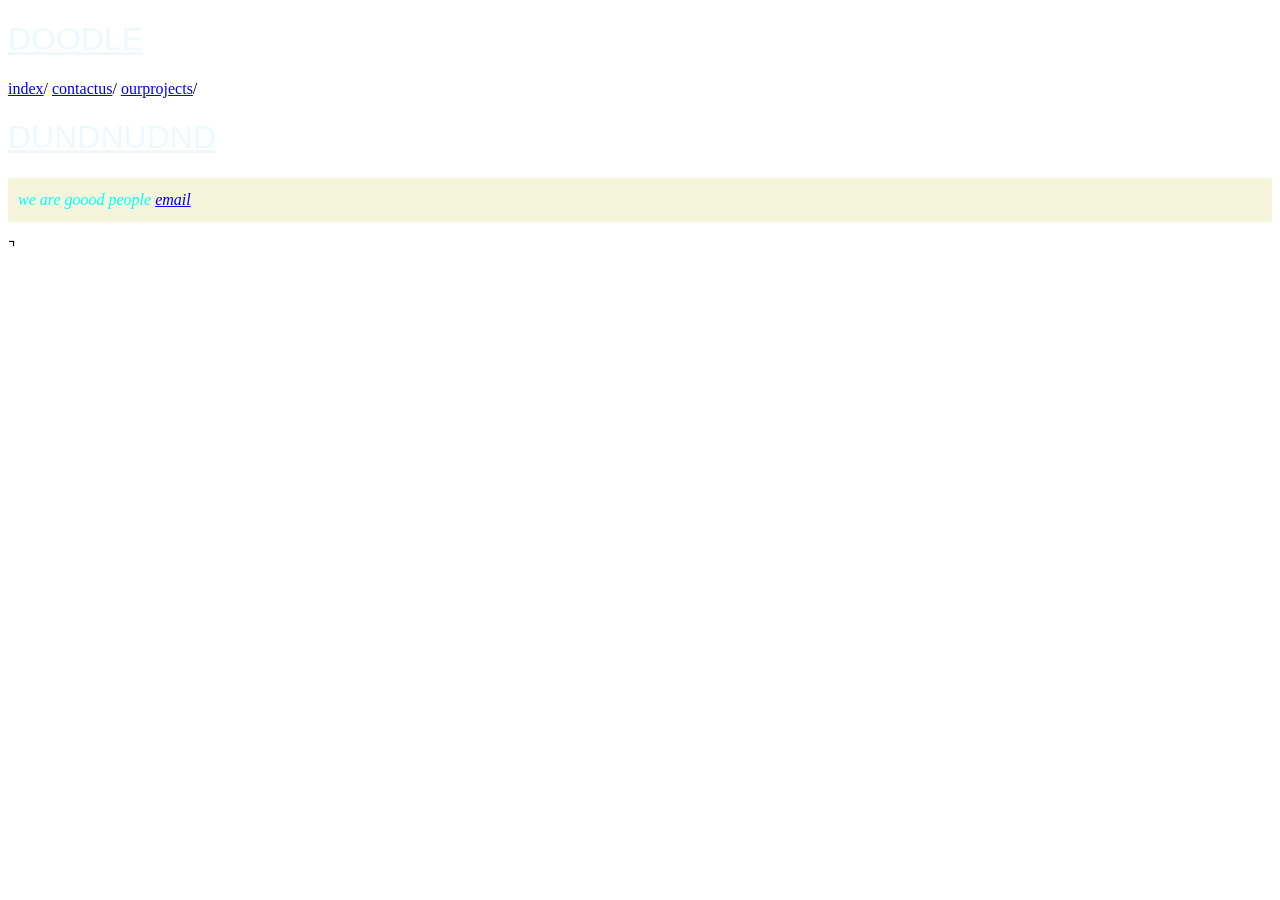
==== about.html @ 8e955dad "griffin 101" ====
<!DOCTYPE html>
<html lang="en">
<head>
    <meta charset="UTF-8">
    <meta name="viewport" content="width=device-width, initial-scale=1.0">
    <title>Document</title>
    <style>
        h1 {
            color:aliceblue;
            font-family:Arial, Helvetica, sans-serif ;
            text-transform:uppercase;
            text-decoration:underline ;
            font-weight: 200;

        }
        p{
            font-size: 16px;
            line-height: 1.5;
            color: aqua;
            font-style: italic;
            background-color: beige;
            padding: 10px;
        }
    </style>
    
    
</head>
<h1>doodle</h1>
<body>
    <a href="index.html">index</a>/
    <a href="contactus.html">contactus</a>/
    <a href="ourprojects.html">ourprojects</a>/
    <h1>dundnudnd</h1>
    <p>we are goood people <a href="mail.to:contact@icsd.com">email</a>
    </p>
    &#8989;
</body>
</html>
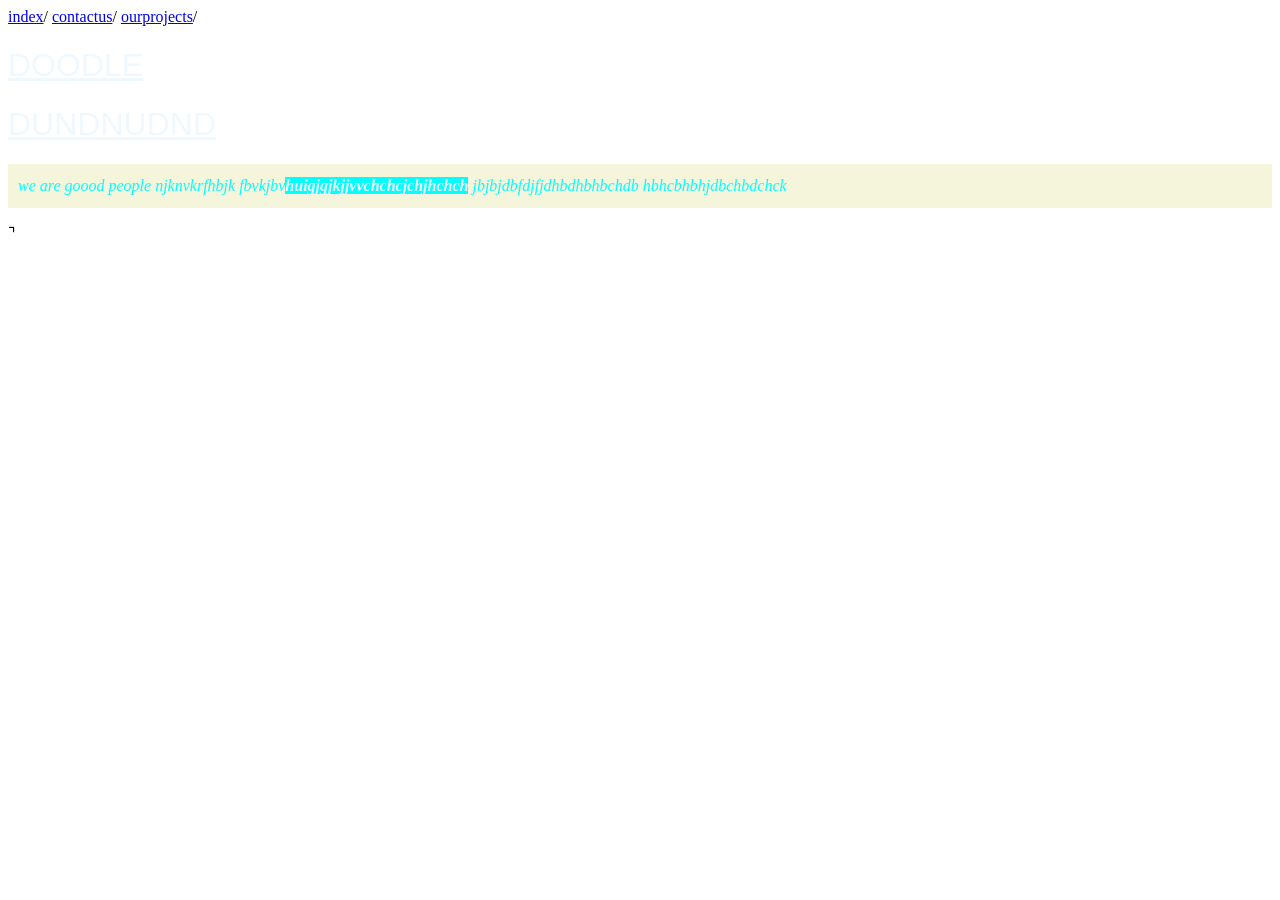
==== commit 9019b43c: "griffin 101" ====
--- a/about.html
+++ b/about.html
@@ -21,17 +21,31 @@
             background-color: beige;
             padding: 10px;
         }
+        .gold{
+            
+
+            color: aliceblue;
+            font-weight: bold;
+            background-color: aqua;
+
+        }
+
     </style>
     
     
 </head>
-<h1>doodle</h1>
+
 <body>
+
     <a href="index.html">index</a>/
     <a href="contactus.html">contactus</a>/
     <a href="ourprojects.html">ourprojects</a>/
+    <h1>doodle</h1>
     <h1>dundnudnd</h1>
-    <p>we are goood people <a href="mail.to:contact@icsd.com">email</a>
+    <p>we are goood people njknvkrfhbjk
+        fbvkjbv<span class="gold">huigjgjkjjvvchchcjchjhchch</span> 
+        jbjbjdbfdjfjdhbdhbhbchdb
+        hbhcbhbhjdbchbdchck
     </p>
     &#8989;
 </body>
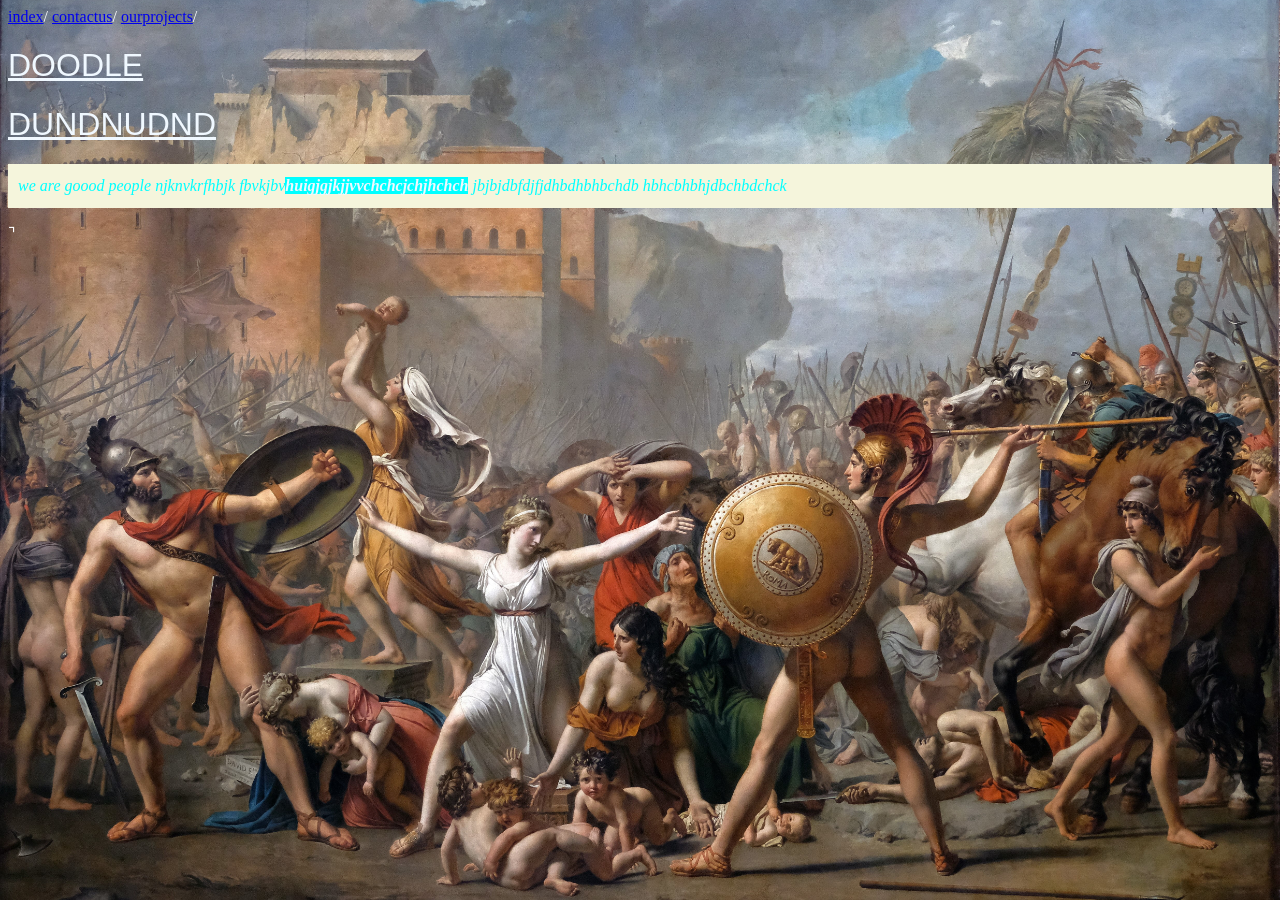
==== commit 6bf2a14b: "put image background" ====
--- a/about.html
+++ b/about.html
@@ -29,6 +29,17 @@
             background-color: aqua;
 
         }
+         body {
+    /* Updated to the correct path, matching your HTML <img> tag */
+    background-image: url('images/4.jpg'); 
+    
+    background-size: cover; 
+    background-position: center; 
+    background-repeat: no-repeat; 
+    background-attachment: fixed; 
+    background-color: #333; 
+    color: white; 
+}
 
     </style>
     
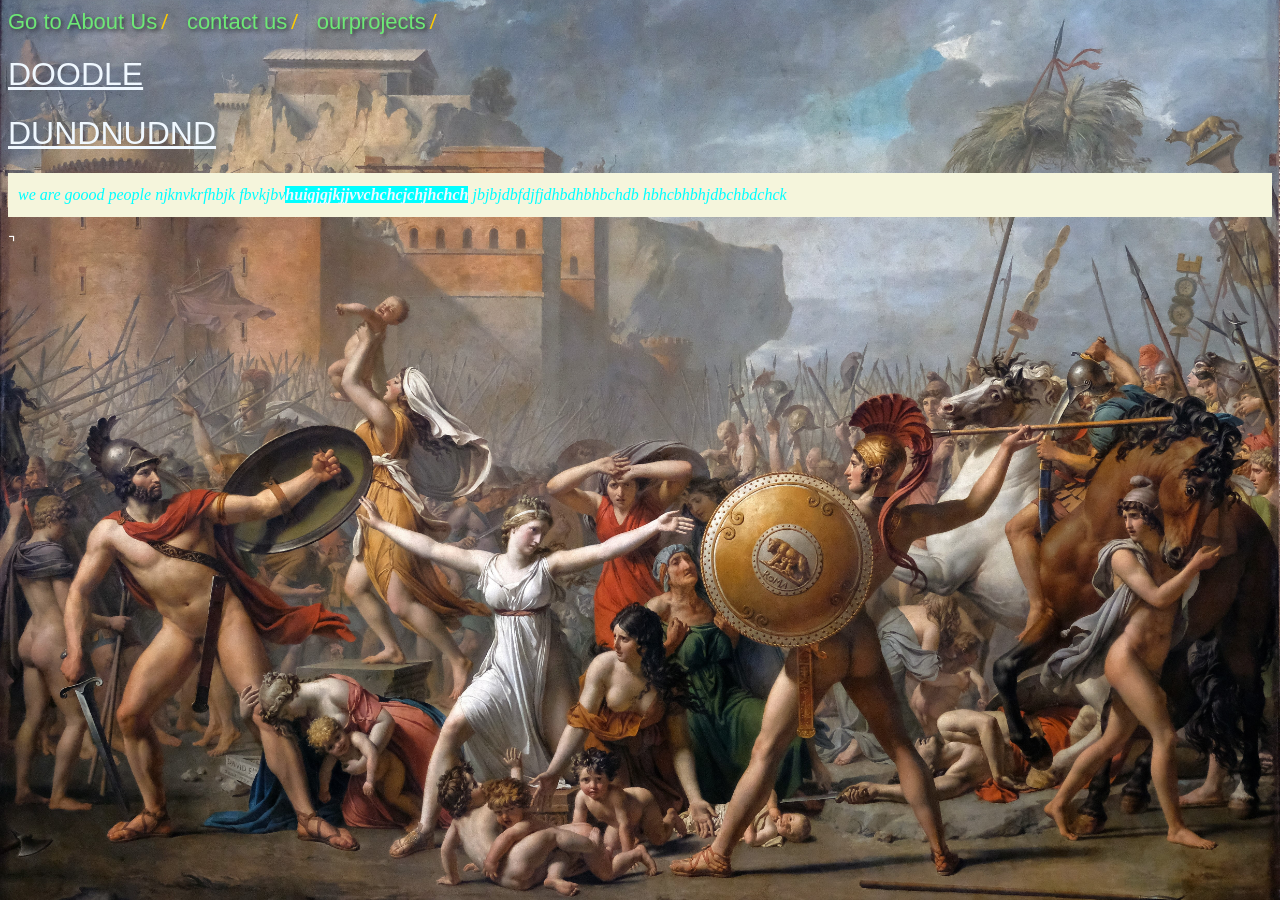
==== commit c520b3a5: "changed clickable links" ====
--- a/about.html
+++ b/about.html
@@ -40,7 +40,27 @@
     background-color: #333; 
     color: white; 
 }
+ a {
+    color: #6ee876; 
+    font-family: 'Arial', sans-serif; 
+    font-size: 22px; 
+    text-decoration: none; 
+    text-shadow: 2px 2px 4px rgba(0, 0, 0, 0.7);
+  }
+  a:hover {
+    color: #150363; /* Gold color */
+  }
 
+
+.slash {
+  /* This changes the slash color and size */
+  color: #ffcc00; 
+  font-size: 24px;
+  font-weight: bold;
+  
+  /* This adds space after the slash before the next link starts */
+  margin-right: 15px; 
+}
     </style>
     
     
@@ -48,9 +68,10 @@
 
 <body>
 
-    <a href="index.html">index</a>/
-    <a href="contactus.html">contactus</a>/
-    <a href="ourprojects.html">ourprojects</a>/
+   <a href="index.html">Go to About Us</a> <span class="slash">/</span>
+<a href="contactus.html">contact us</a> <span class="slash">/</span>
+<a href="ourprojects.html">ourprojects</a> <span class="slash">/</span>
+    
     <h1>doodle</h1>
     <h1>dundnudnd</h1>
     <p>we are goood people njknvkrfhbjk
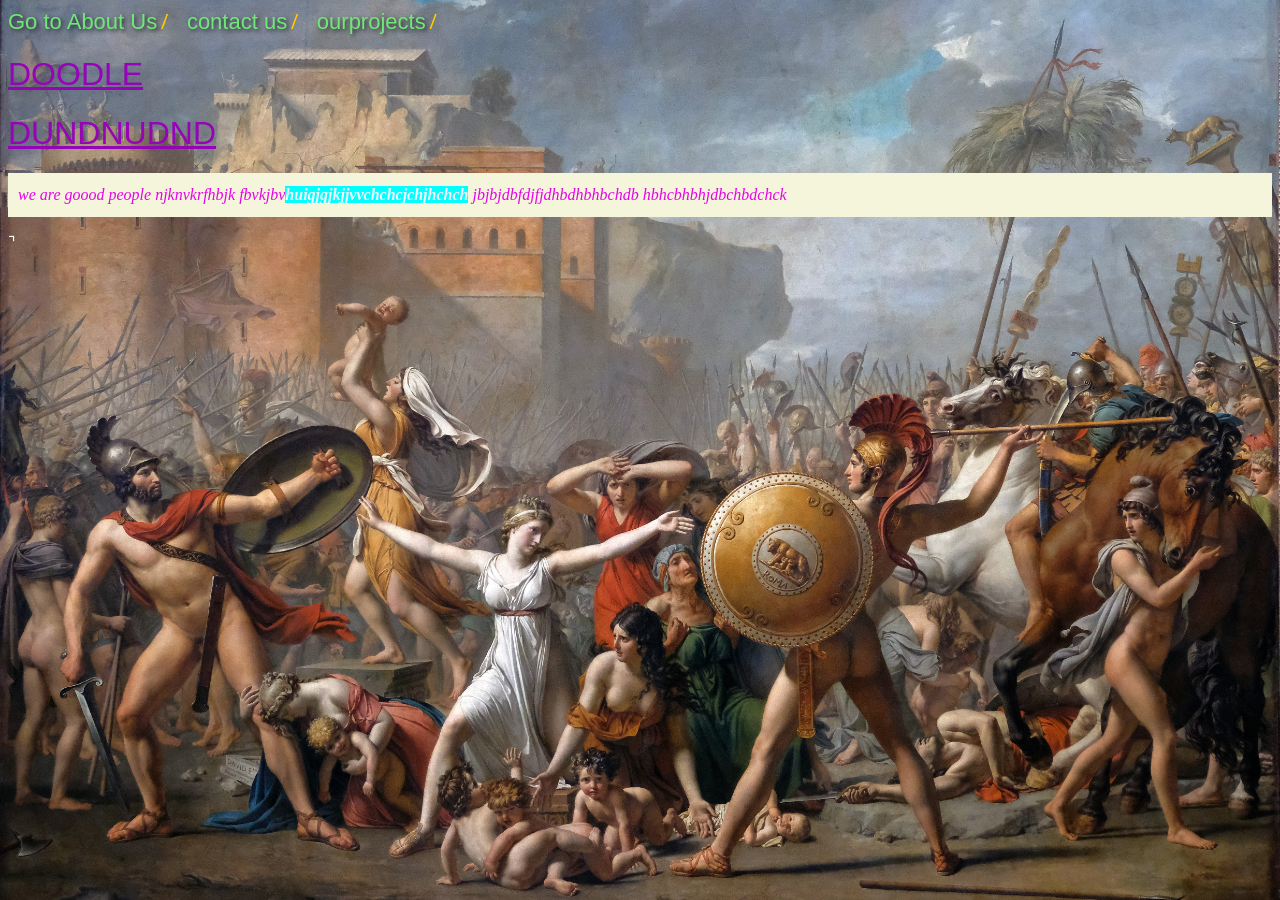
==== commit 3009a5b8: "changed the whole index html" ====
--- a/about.html
+++ b/about.html
@@ -61,6 +61,13 @@
   /* This adds space after the slash before the next link starts */
   margin-right: 15px; 
 }
+h1 {
+  color: #9603b8; 
+}
+
+p {
+  color: #e604ea; 
+}
     </style>
     
     
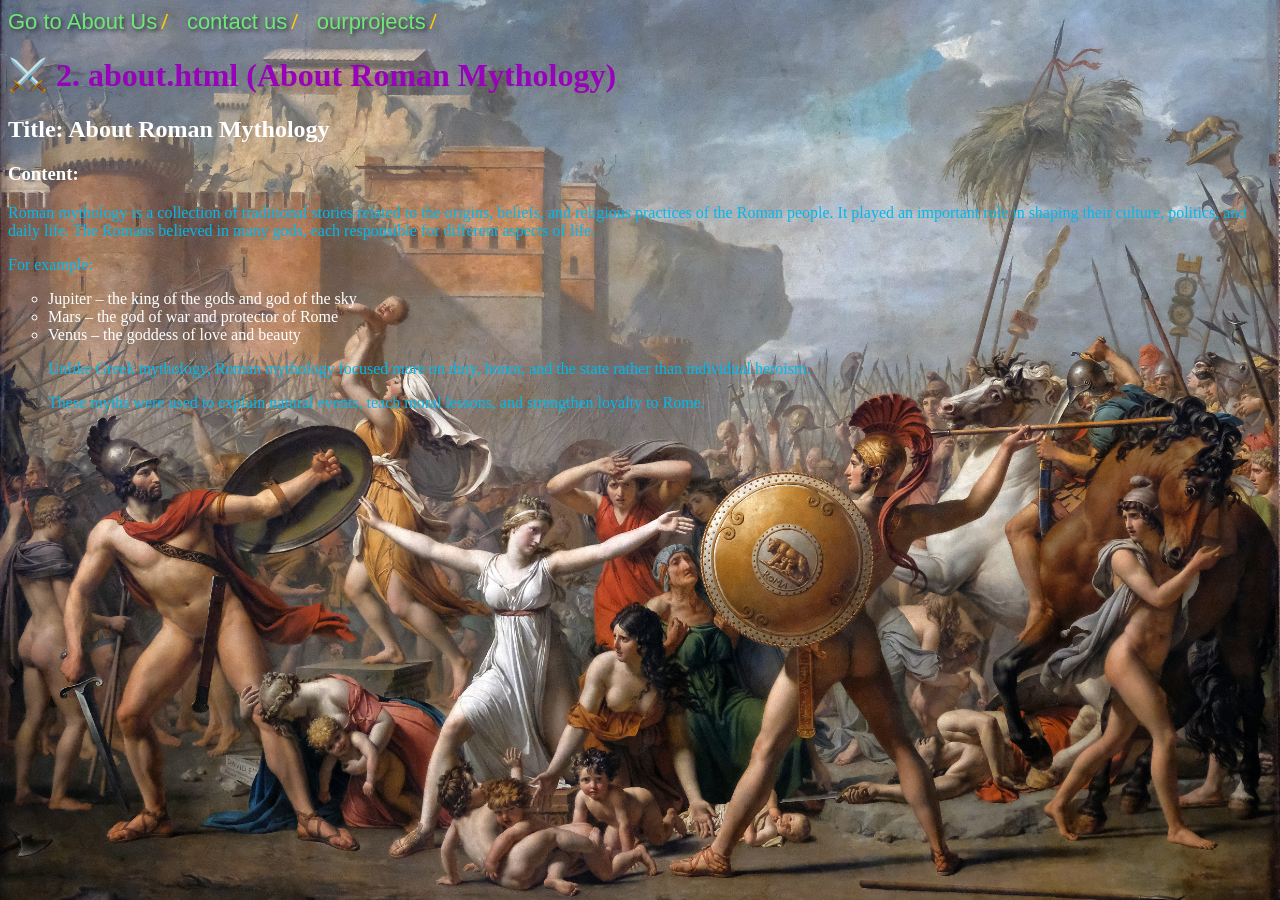
==== commit 21c0c22a: "changed about html" ====
--- a/about.html
+++ b/about.html
@@ -5,32 +5,9 @@
     <meta name="viewport" content="width=device-width, initial-scale=1.0">
     <title>Document</title>
     <style>
-        h1 {
-            color:aliceblue;
-            font-family:Arial, Helvetica, sans-serif ;
-            text-transform:uppercase;
-            text-decoration:underline ;
-            font-weight: 200;
+       
+         body {
 
-        }
-        p{
-            font-size: 16px;
-            line-height: 1.5;
-            color: aqua;
-            font-style: italic;
-            background-color: beige;
-            padding: 10px;
-        }
-        .gold{
-            
-
-            color: aliceblue;
-            font-weight: bold;
-            background-color: aqua;
-
-        }
-         body {
-    /* Updated to the correct path, matching your HTML <img> tag */
     background-image: url('images/4.jpg'); 
     
     background-size: cover; 
@@ -66,7 +43,7 @@
 }
 
 p {
-  color: #e604ea; 
+  color: #04b8ea; 
 }
     </style>
     
@@ -78,14 +55,21 @@
    <a href="index.html">Go to About Us</a> <span class="slash">/</span>
 <a href="contactus.html">contact us</a> <span class="slash">/</span>
 <a href="ourprojects.html">ourprojects</a> <span class="slash">/</span>
-    
-    <h1>doodle</h1>
-    <h1>dundnudnd</h1>
-    <p>we are goood people njknvkrfhbjk
-        fbvkjbv<span class="gold">huigjgjkjjvvchchcjchjhchch</span> 
-        jbjbjdbfdjfjdhbdhbhbchdb
-        hbhcbhbhjdbchbdchck
-    </p>
-    &#8989;
+  <h1>⚔️ 2. about.html (About Roman Mythology)</h1>  
+  <h2>Title: About Roman Mythology</h2>
+  <h3>Content:</h3>
+  <p>Roman mythology is a collection of traditional stories related to the origins, beliefs, and religious practices of the Roman people. It played an important role in shaping their culture, politics, and daily life.
+  
+  The Romans believed in many gods, each responsible for different aspects of life.</p>
+  <p>For example:</p>
+  <ul type="circle">
+    <li>Jupiter – the king of the gods and god of the sky</li>
+   <li>Mars – the god of war and protector of Rome</li>
+   <li>Venus – the goddess of love and beauty</li>
+   <p>Unlike Greek mythology, Roman mythology focused more on duty, honor, and the state rather than individual heroism.</p>
+   <p>These myths were used to explain natural events, teach moral lessons, and strengthen loyalty to Rome.
+   
+   </p>
+  </ul>
 </body>
 </html>
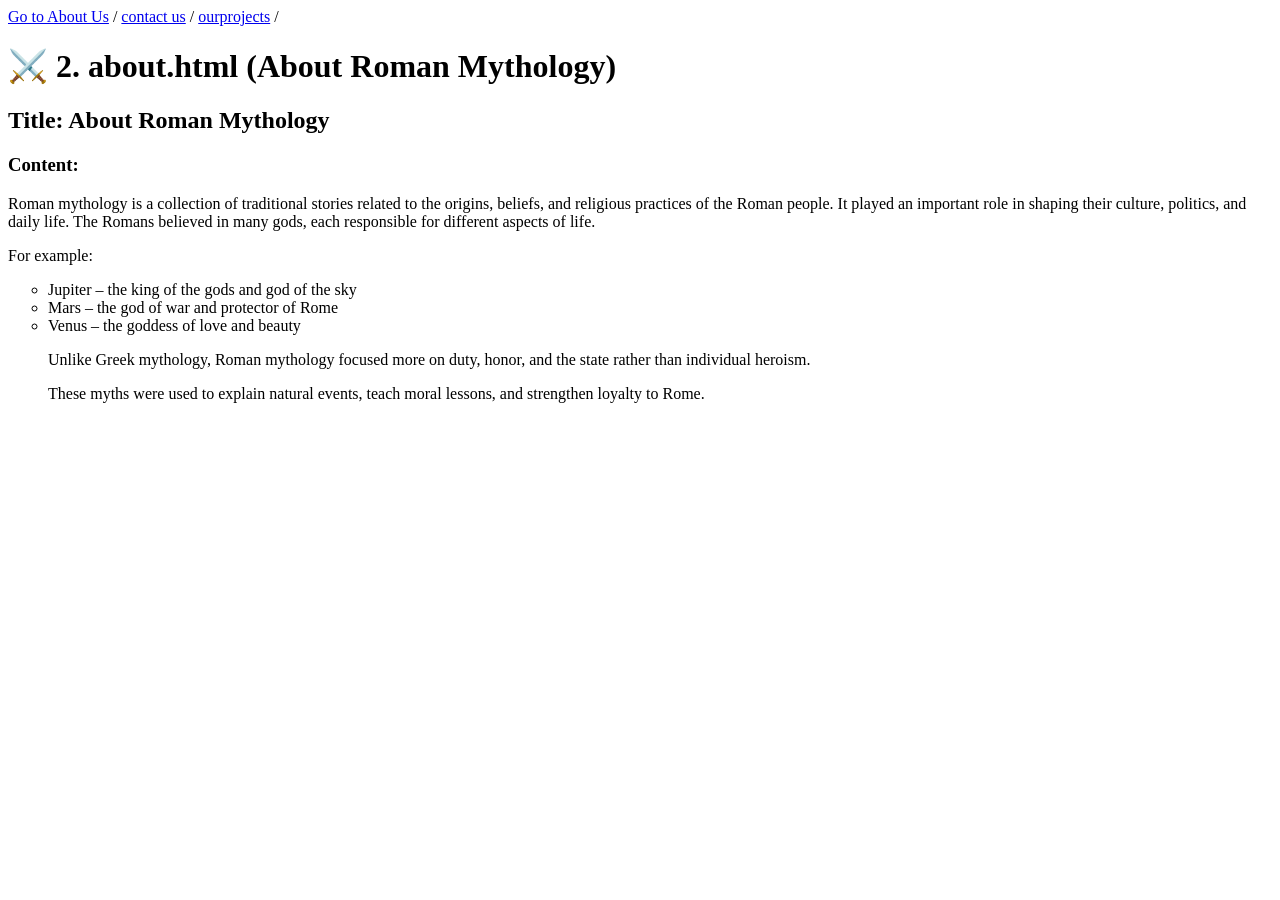
==== commit a5e3d8d0: "pushed new code" ====
--- a/about.html
+++ b/about.html
@@ -4,52 +4,7 @@
     <meta charset="UTF-8">
     <meta name="viewport" content="width=device-width, initial-scale=1.0">
     <title>Document</title>
-    <style>
-       
-         body {
-
-    background-image: url('images/4.jpg'); 
-    
-    background-size: cover; 
-    background-position: center; 
-    background-repeat: no-repeat; 
-    background-attachment: fixed; 
-    background-color: #333; 
-    color: white; 
-}
- a {
-    color: #6ee876; 
-    font-family: 'Arial', sans-serif; 
-    font-size: 22px; 
-    text-decoration: none; 
-    text-shadow: 2px 2px 4px rgba(0, 0, 0, 0.7);
-  }
-  a:hover {
-    color: #150363; /* Gold color */
-  }
-
-
-.slash {
-  /* This changes the slash color and size */
-  color: #ffcc00; 
-  font-size: 24px;
-  font-weight: bold;
-  
-  /* This adds space after the slash before the next link starts */
-  margin-right: 15px; 
-}
-h1 {
-  color: #9603b8; 
-}
-
-p {
-  color: #04b8ea; 
-}
-    </style>
-    
-    
-</head>
-
+   
 <body>
 
    <a href="index.html">Go to About Us</a> <span class="slash">/</span>
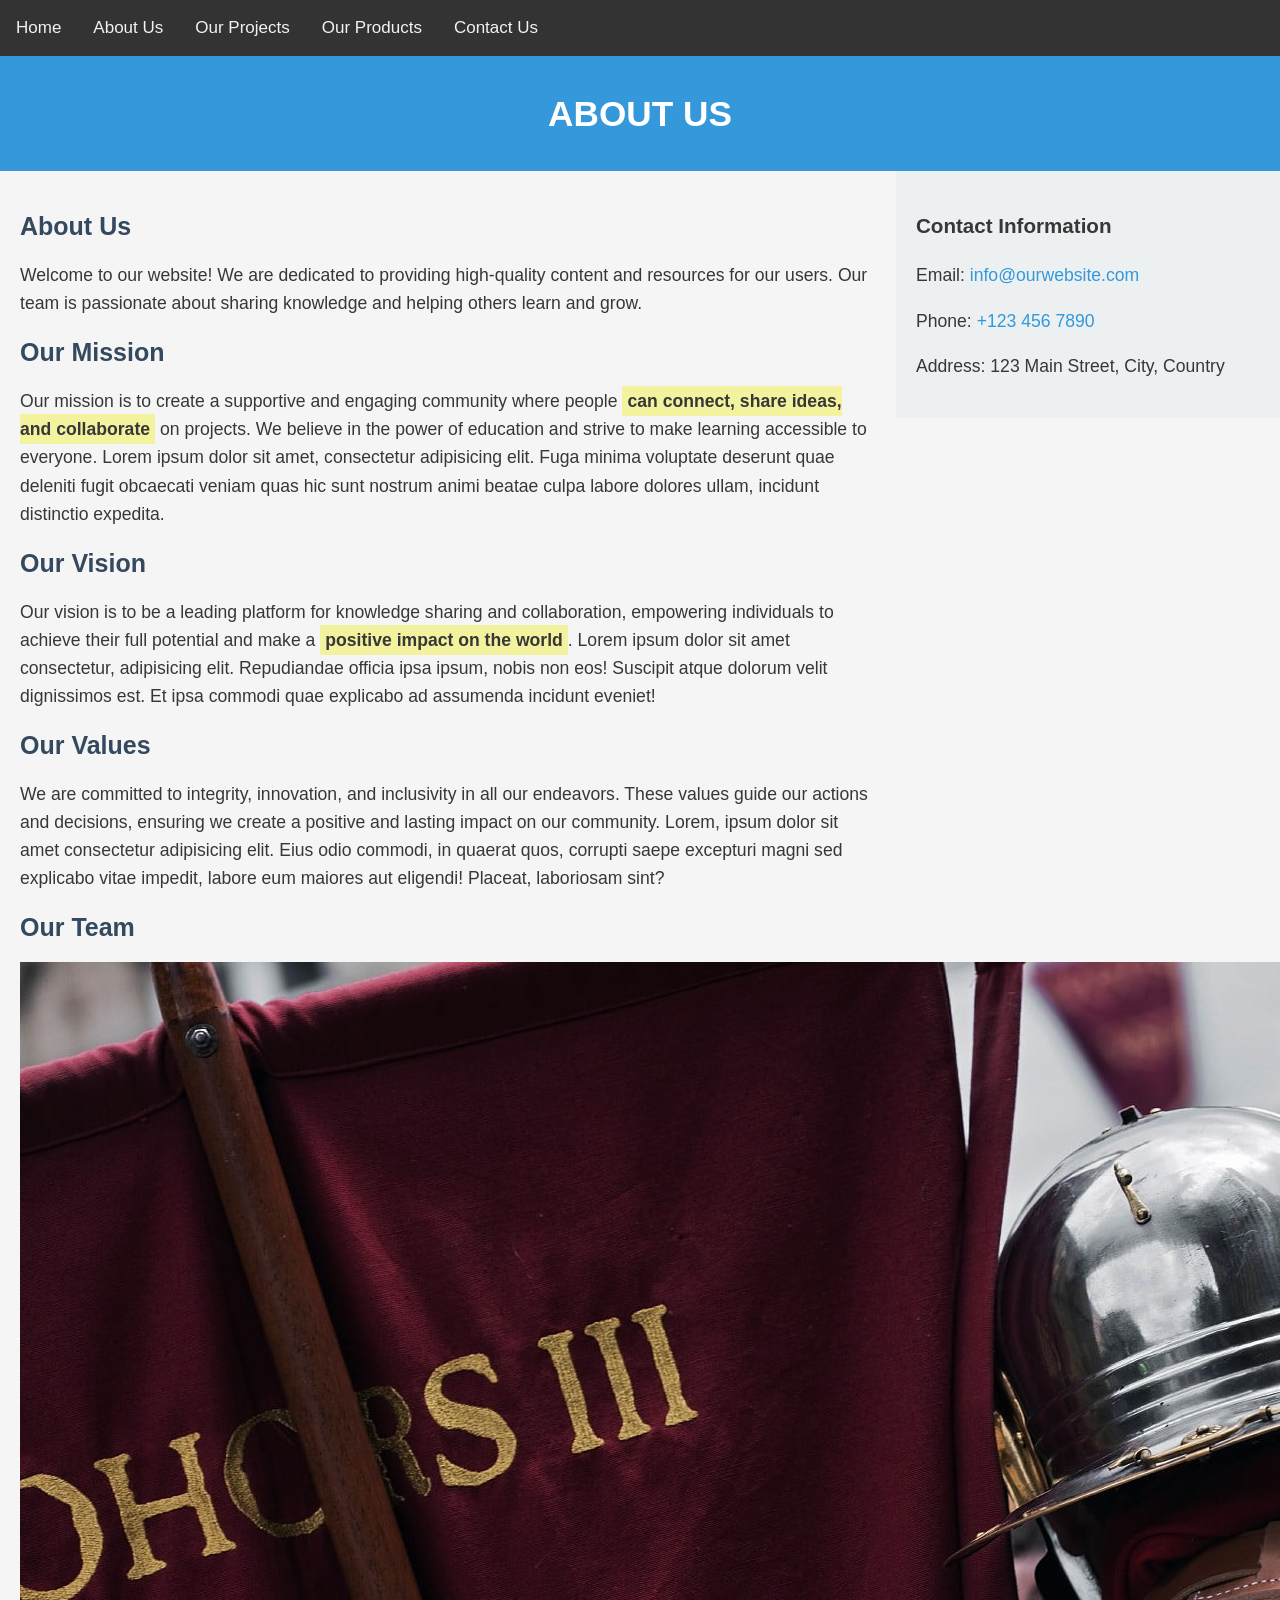
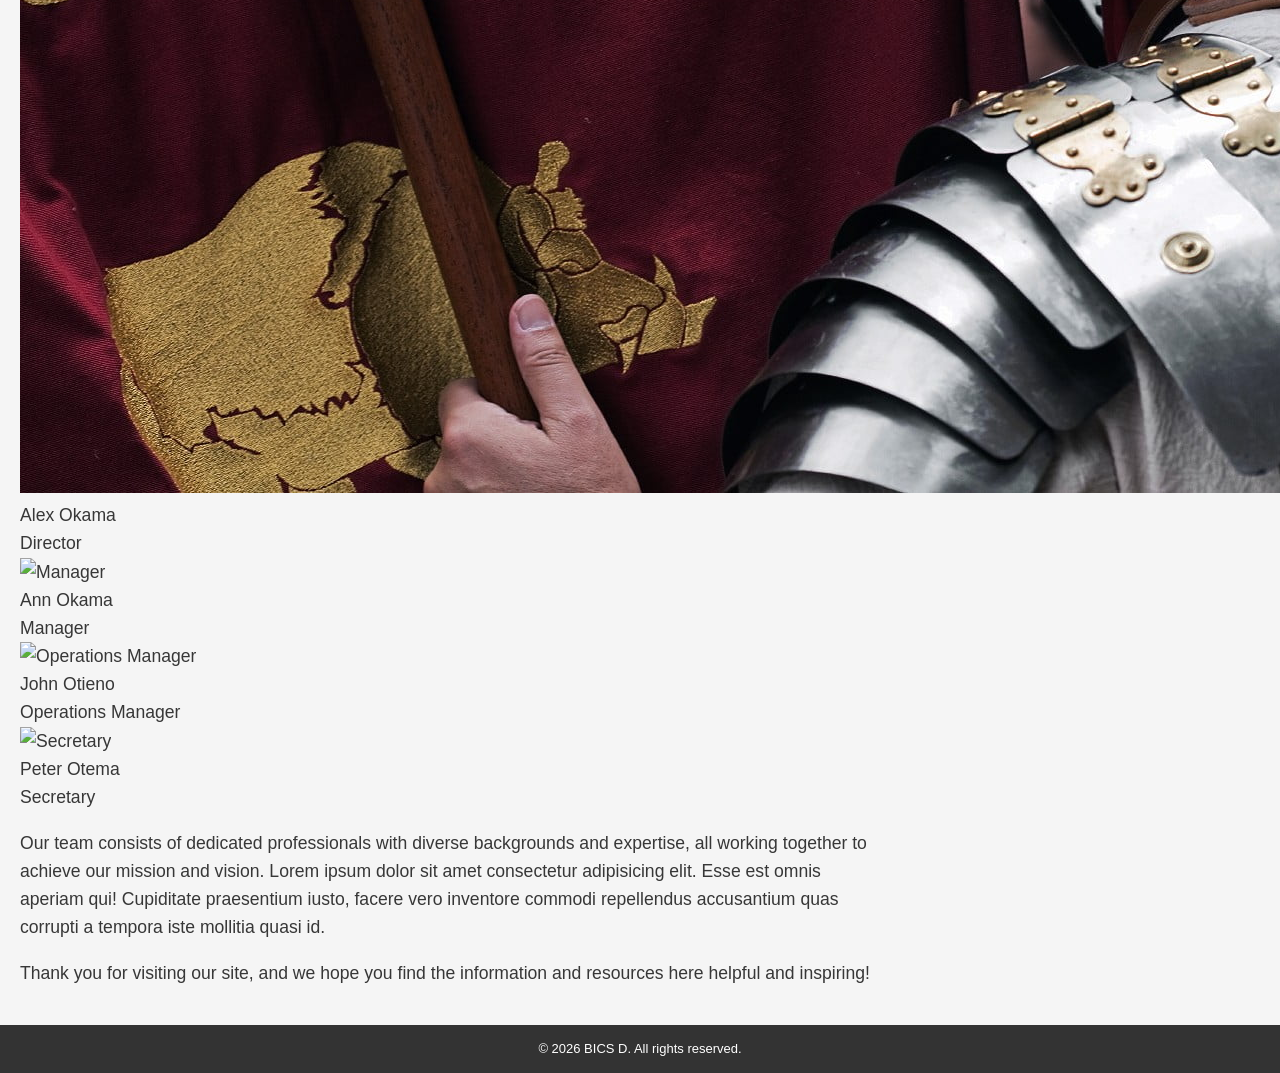
==== commit 21b1d9f1: "changed" ====
--- a/about.html
+++ b/about.html
@@ -3,28 +3,69 @@
 <head>
     <meta charset="UTF-8">
     <meta name="viewport" content="width=device-width, initial-scale=1.0">
-    <title>Document</title>
-   
+    <title>About Us</title>
+       <link rel="stylesheet" href="css/style.css">
+</head>
 <body>
+    <div class="topnav">
+        <a href="./">Home</a>  
+        <a href="about.html">About Us</a>
+        <a href="projects.html">Our Projects</a>
+        <a href="products.html">Our Products</a>
+        <a href="contacts.html">Contact Us</a>
+    </div>
+    <div class="banner">
+        <h1>About Us</h1>
+    </div>
+    <div class="row">
+        <div class="content">
+                <h2>About Us</h2>
+    <p>Welcome to our website! We are dedicated to providing high-quality content and resources for our users. Our team is passionate about sharing knowledge and helping others learn and grow.</p>
 
-   <a href="index.html">Go to About Us</a> <span class="slash">/</span>
-<a href="contactus.html">contact us</a> <span class="slash">/</span>
-<a href="ourprojects.html">ourprojects</a> <span class="slash">/</span>
-  <h1>⚔️ 2. about.html (About Roman Mythology)</h1>  
-  <h2>Title: About Roman Mythology</h2>
-  <h3>Content:</h3>
-  <p>Roman mythology is a collection of traditional stories related to the origins, beliefs, and religious practices of the Roman people. It played an important role in shaping their culture, politics, and daily life.
-  
-  The Romans believed in many gods, each responsible for different aspects of life.</p>
-  <p>For example:</p>
-  <ul type="circle">
-    <li>Jupiter – the king of the gods and god of the sky</li>
-   <li>Mars – the god of war and protector of Rome</li>
-   <li>Venus – the goddess of love and beauty</li>
-   <p>Unlike Greek mythology, Roman mythology focused more on duty, honor, and the state rather than individual heroism.</p>
-   <p>These myths were used to explain natural events, teach moral lessons, and strengthen loyalty to Rome.
-   
-   </p>
-  </ul>
+    <h2>Our Mission</h2>
+    <p>Our mission is to create a supportive and engaging community where people <span class="highlight">can connect, share ideas, and collaborate</span> on projects. We believe in the power of education and strive to make learning accessible to everyone. Lorem ipsum dolor sit amet, consectetur adipisicing elit. Fuga minima voluptate deserunt quae deleniti fugit obcaecati veniam quas hic sunt nostrum animi beatae culpa labore dolores ullam, incidunt distinctio expedita.</p>
+
+    <h2>Our Vision</h2>
+    <p>Our vision is to be a leading platform for knowledge sharing and collaboration, empowering individuals to achieve their full potential and make a <span class="highlight">positive impact on the world</span>. Lorem ipsum dolor sit amet consectetur, adipisicing elit. Repudiandae officia ipsa ipsum, nobis non eos! Suscipit atque dolorum velit dignissimos est. Et ipsa commodi quae explicabo ad assumenda incidunt eveniet!</p>
+
+    <h2>Our Values</h2>
+    <p>We are committed to integrity, innovation, and inclusivity in all our endeavors. These values guide our actions and decisions, ensuring we create a positive and lasting impact on our community. Lorem, ipsum dolor sit amet consectetur adipisicing elit. Eius odio commodi, in quaerat quos, corrupti saepe excepturi magni sed explicabo vitae impedit, labore eum maiores aut eligendi! Placeat, laboriosam sint?</p>
+
+    <h2>Our Team</h2>
+
+    <div class="team_img">
+        <div class="team_member">
+            <img src="images/5.jpg" alt="Director"><br>
+            <caption>Alex Okama<br>Director</caption>
+        </div>
+        <div class="team_member">
+            <img src="images/team_default.svg" alt="Manager"><br>
+            <caption>Ann Okama<br>Manager</caption>
+        </div>
+        <div class="team_member">
+            <img src="images/team_default.svg" alt="Operations Manager"><br>
+            <caption>John Otieno<br>Operations Manager</caption>
+        </div>
+        <div class="team_member">
+            <img src="images/team_default.svg" alt="Secretary"><br>
+            <caption>Peter Otema<br>Secretary</caption>
+        </div>
+    </div>
+
+    <p>Our team consists of dedicated professionals with diverse backgrounds and expertise, all working together to achieve our mission and vision. Lorem ipsum dolor sit amet consectetur adipisicing elit. Esse est omnis aperiam qui! Cupiditate praesentium iusto, facere vero inventore commodi repellendus accusantium quas corrupti a tempora iste mollitia quasi id.</p>
+
+    <p>Thank you for visiting our site, and we hope you find the information and resources here helpful and inspiring!</p>
+
+        </div>
+        <div class="sidebar">
+            <h3>Contact Information</h3>
+            <p>Email: <a href="mailto:info@ourwebsite.com">info@ourwebsite.com</a></p>
+            <p>Phone: <a href="tel:+1234567890">+123 456 7890</a></p>
+            <p>Address: 123 Main Street, City, Country</p>
+        </div>
+    </div>
+    <div class="footer">
+        &#169; 2026 BICS D. All rights reserved.
+    </div>
 </body>
 </html>
--- a/css/style.css
+++ b/css/style.css
@@ -0,0 +1,124 @@
+body {
+    background-color: #f5f5f5;
+    margin: 0;
+    color: #373737;
+    font-family: 'Arial', sans-serif;
+    font-size: 1.1em;
+    line-height: 1.6em;
+}
+* {
+    box-sizing: border-box;
+}
+h1 {
+
+    text-transform: uppercase;
+}
+.projects h1 {
+    color: #f3089d;
+    text-decoration: none;
+    font-size: 30px;
+}
+h2 {
+    color: #34495e;
+    text-decoration: none;
+    font-size: 25px;
+}
+.highlight {
+    /* color: #495857; */
+    font-weight: bold;
+    background-color: #f3f29e;
+    padding: 5px;
+}
+.topnav {
+    background-color: #333;
+    overflow: hidden;
+}
+.topnav a {
+    float: left;
+    color: #f2f2f2;
+    display: block;
+    text-align: center;
+    padding: 14px 16px;
+    text-decoration: none;
+    font-size: 17px;
+    font-family: Arial, Helvetica, sans-serif;
+}
+.topnav a:hover {
+    background-color: #f2f2f2;
+    color: #333;
+}
+.banner {
+    background-color: #3498db;
+    color: white;
+    padding: 20px;
+    text-align: center;
+}
+.row::after {
+    content: "";
+    display: block;
+    clear: both;
+}
+.content {
+    float: left;
+    width: 70%;
+    padding: 20px;
+}
+.sidebar {
+    float: left;
+    width: 30%;
+    padding: 20px;
+    background-color: #ecf0f1;
+}
+.sidebar a {
+    color: #3498db;
+    text-decoration: none;
+}
+.sidebar a:hover {
+    text-decoration: underline;
+}
+.sidebar ul{
+    list-style-type: none;
+    margin-bottom: 5px;
+}
+
+
+@media screen and (max-width: 800px) {
+    .content, .sidebar {
+        width: 100%;
+        padding: 10px;
+    }
+}
+.footer {
+    background-color: #333;
+    color: white;
+    text-align: center;
+    font-size: small;
+    padding: 10px;
+    /* position: fixed; */
+    left: 0;
+    bottom: 0;
+    width: 100%;
+}
+table {
+    border: 1px solid #373737;
+    border-collapse: collapse;
+    width: 80%;
+    margin: 0 auto;
+}
+table th{
+    border: 1px solid #373737;
+    padding: 8px;
+    background-color: #34495e;
+    color: white;
+}
+table td {
+    border: 1px solid #373737;
+    padding: 8px;
+    text-align: left;
+}
+tr:nth-child(even) {
+    background-color: #dcdcf1;
+}
+tr:hover {
+    background-color: #ebfcec;
+}
